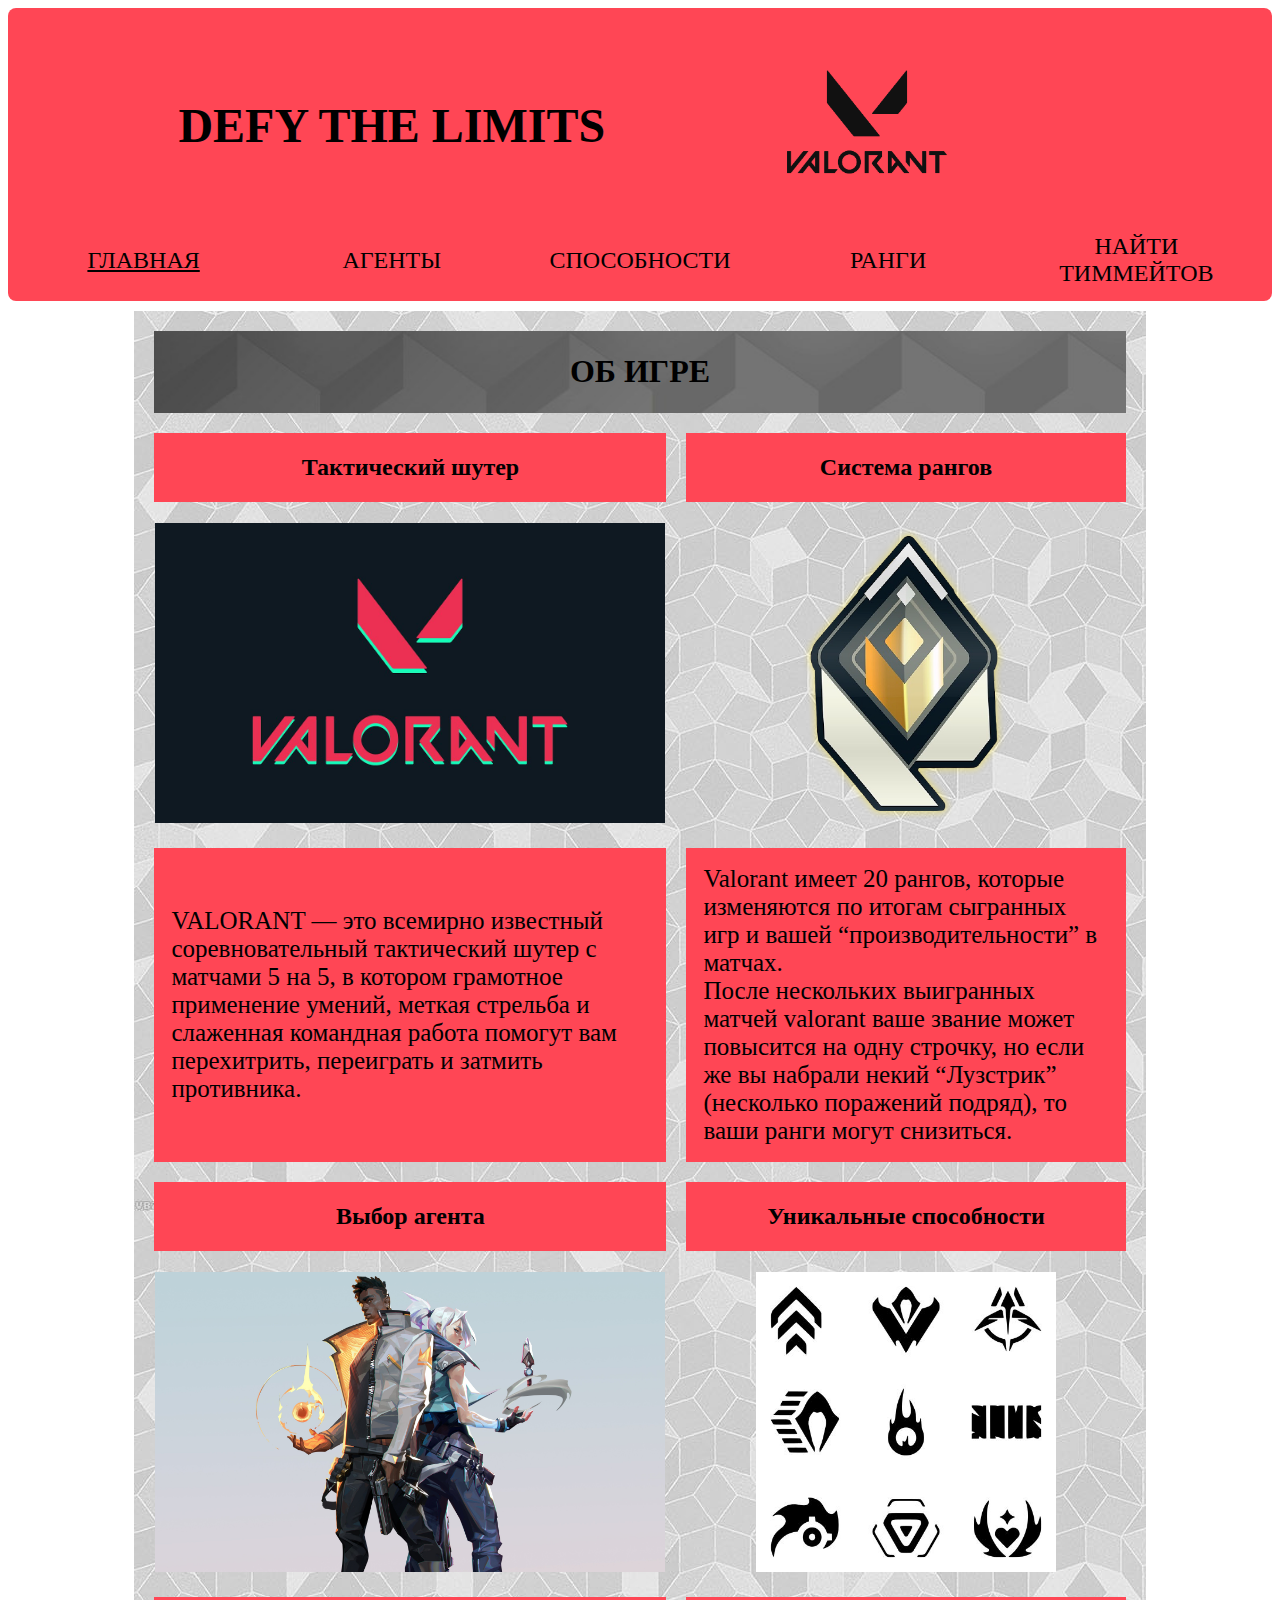
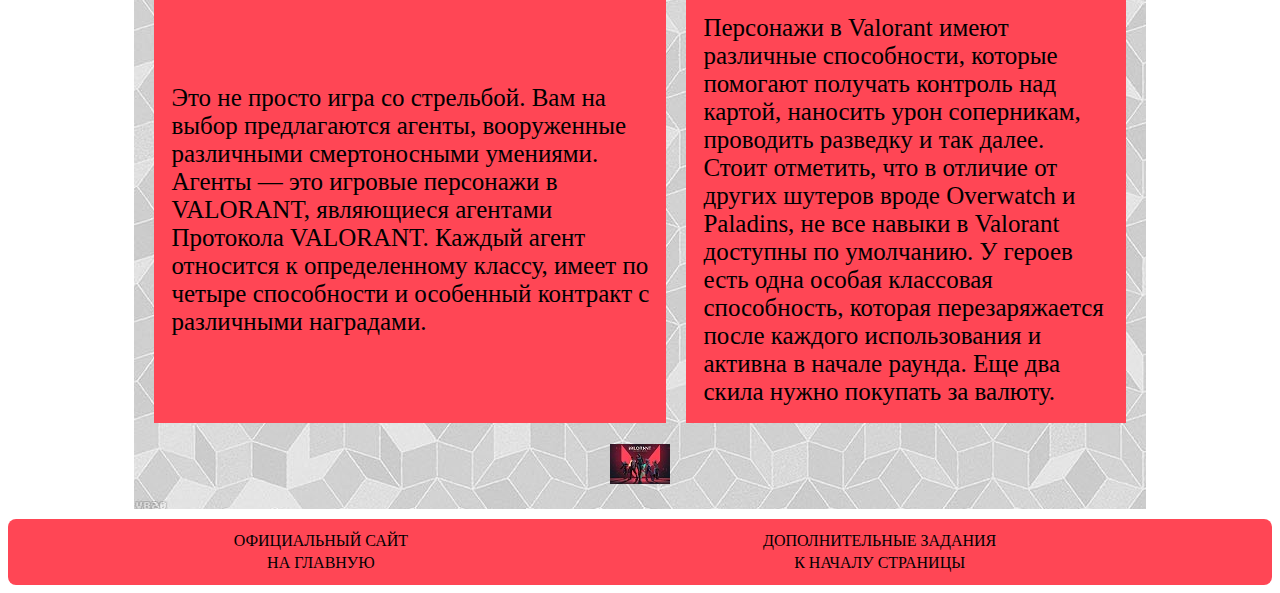
==== index.html @ 6a232fb4 "Add files via upload" ====
<!DOCTYPE html>
<html lang="en">
<head>
    <meta charset="UTF-8">
    <meta name="viewport" content="width=device-width, initial-scale=1.0">
    <link rel="stylesheet" href="css/css_page_1.css">
    <title>Valorant</title>
</head>
<body bgcolor="white">
    <header align="center">
    <table width="100%" border="0" cellspacing="3" border-radius="8px">
        <tbody>
            <tr>
                <td colspan="3" align="center"><h1>DEFY THE LIMITS</h1></td>
                <td colspan="2" align="left"><a href="https://playvalorant.com/ru-ru/" target="_blank"><img height="200px" width="200px" src="img\valorant logo.png" alt="Логотип Валорант" title="Перейти на официальный сайт игры"></a></td>

            </tr>
            <tr>
                <td width="20%"> <a class="current_page" href="index.html">ГЛАВНАЯ</a></td>
                <td width="20%"> <a href="agents.html#agents">АГЕНТЫ</a></td>
                <td width="20%"><a href="abilities.html">СПОСОБНОСТИ</a></td>
                <td width="20%"><a href="ranks.html">РАНГИ</a></td>
                <td width="20%"><a href="find_team.html">НАЙТИ ТИММЕЙТОВ</a></td>
            </tr>
        </tbody>
    </table>
    </header>
    <table width="80%" align="center" border="0" cellspacing="20px" background="img\background.jpg" style="margin: 10px auto;">
        <tbody>
            <tr align="center">
                <td colspan="2" background="img\cellbg.jpg"><h1>ОБ ИГРЕ</h1></td>
            </tr>
            <tr>
                <td width="50%" align="center" style="background-color: rgb(255, 70, 85);"><h2>Тактический шутер</h2></td>
                <td width="50%" align="center" style="background-color: rgb(255, 70, 85);"><h2>Система рангов</h2></td>
            </tr>
            <tr>
                <td align="center"><a href="index.html"><img src="img\shooter.jpg" width="510" height="300" alt="Логотип с названием Валорант" title="Тактический шутер"></a></td>
                <td align="center"><a href="ranks.html"><img src="img\rank.png" width="300" height="300" alt="Ранги" title="Перейти на вкладку ранги" ></a></td>
            </tr>
            <tr>
                <td style="background-color: rgb(255, 70, 85);"><p style="margin: 16PX; font-size: 25px;">VALORANT — это всемирно известный соревновательный тактический шутер с матчами 5 на 5, в котором грамотное применение умений, меткая стрельба и слаженная командная работа помогут вам перехитрить, переиграть и затмить противника.</p></td>
                <td style="background-color: rgb(255, 70, 85);"><p style="margin: 16PX; font-size: 25px;">Valorant имеет 20 рангов, которые изменяются по итогам сыгранных игр и вашей “производительности” в матчах.
                    <br>После нескольких выигранных матчей valorant ваше звание может повысится на одну строчку, но если же вы набрали некий “Лузстрик” (несколько поражений подряд), то ваши ранги могут снизиться.</p></td>
            </tr>
            <tr>
                <td width="50%" align="center" style="background-color: rgb(255, 70, 85);"><h2>Выбор агента</h2></td>
                <td width="50%" align="center" style="background-color: rgb(255, 70, 85);"><h2>Уникальные способности</h2></td>
            </tr>
            <tr>
                <td align="center"><a href="agents.html"><img src="img\agents.jpg" width="510" height="300" alt="Агенты" title="Перейти на вкладку агенты" ></a></td>
                <td align="center"><a href="abilities.html"><img src="img\abilities.jpg" width="300" height="300" alt="Способности" title="Перейти на вкладку способности" ></a></td>
            </tr>
            <tr>
                <td style="background-color: rgb(255, 70, 85);"><p style="margin: 16PX; font-size: 25px;">Это не просто игра со стрельбой. Вам на выбор предлагаются агенты, вооруженные различными смертоносными умениями. Агенты — это игровые персонажи в VALORANT, являющиеся агентами Протокола VALORANT. Каждый агент относится к определенному классу, имеет по четыре способности и особенный контракт с различными наградами.</p></td>
                <td style="background-color: rgb(255, 70, 85);"><p style="margin: 16PX; font-size: 25px;">Персонажи в Valorant имеют различные способности, которые помогают получать контроль над картой, наносить урон соперникам, проводить разведку и так далее. 
                    <br>Стоит отметить, что в отличие от других шутеров вроде Overwatch и Paladins, не все навыки в Valorant доступны по умолчанию. У героев есть одна особая классовая способность, которая перезаряжается после каждого использования и активна в начале раунда. Еще два скила нужно покупать за валюту.</p></td>
            </tr>
            <tr>
                <td colspan="5" align="center"><a href="bigimage.html" target="_blank"><img src="img\smallimage.jpg" alt="Картинка Валорант" title="Открыть в полном размере"></a></td>
            </tr>
        </tbody>
    </table>
    <footer>
        <table width="90%" border="0" align="center">
            <tr>
                <td align="center"><a href="https://playvalorant.com/ru-ru/" target="_blank">ОФИЦИАЛЬНЫЙ САЙТ</a></td>
                <td align="center"><a href="add_tasks.html" target="_blank">ДОПОЛНИТЕЛЬНЫЕ ЗАДАНИЯ</a></td>
            </tr>
            <tr>
                <td align="center"><a href="index.html">НА ГЛАВНУЮ</a></td>
                <td align="center"><a href="#top" target="_self">К НАЧАЛУ СТРАНИЦЫ</a></td>
            </tr>
        </table>
    </footer>
</body>
</html>
---- css/css_page_1.css ----
* {box-sizing: border-box;}

header {
text-align: center;
font-size: 24px;
text-transform: uppercase;
border-radius: 8px;
padding: 10px 10px 10px 10px;
background-color: rgb(255, 70, 85);
}

a{
    color: black;
    text-decoration: none;
}

.current_page {
    text-decoration: underline
}

footer {
    text-align: center;
    font-size: 16px;
    border-radius: 8px;
    padding: 10px 10px 10px 10px;
    background-color: rgb(255, 70, 85);
}

li {
    font-size: 20px;
}

.headlist {
    font-size: 20px;
    font-weight: bold;
    text-decoration: underline;
}

.list {
    font-size: 20px;
}

.form {
    background-color: grey;
    text-align: center;
}
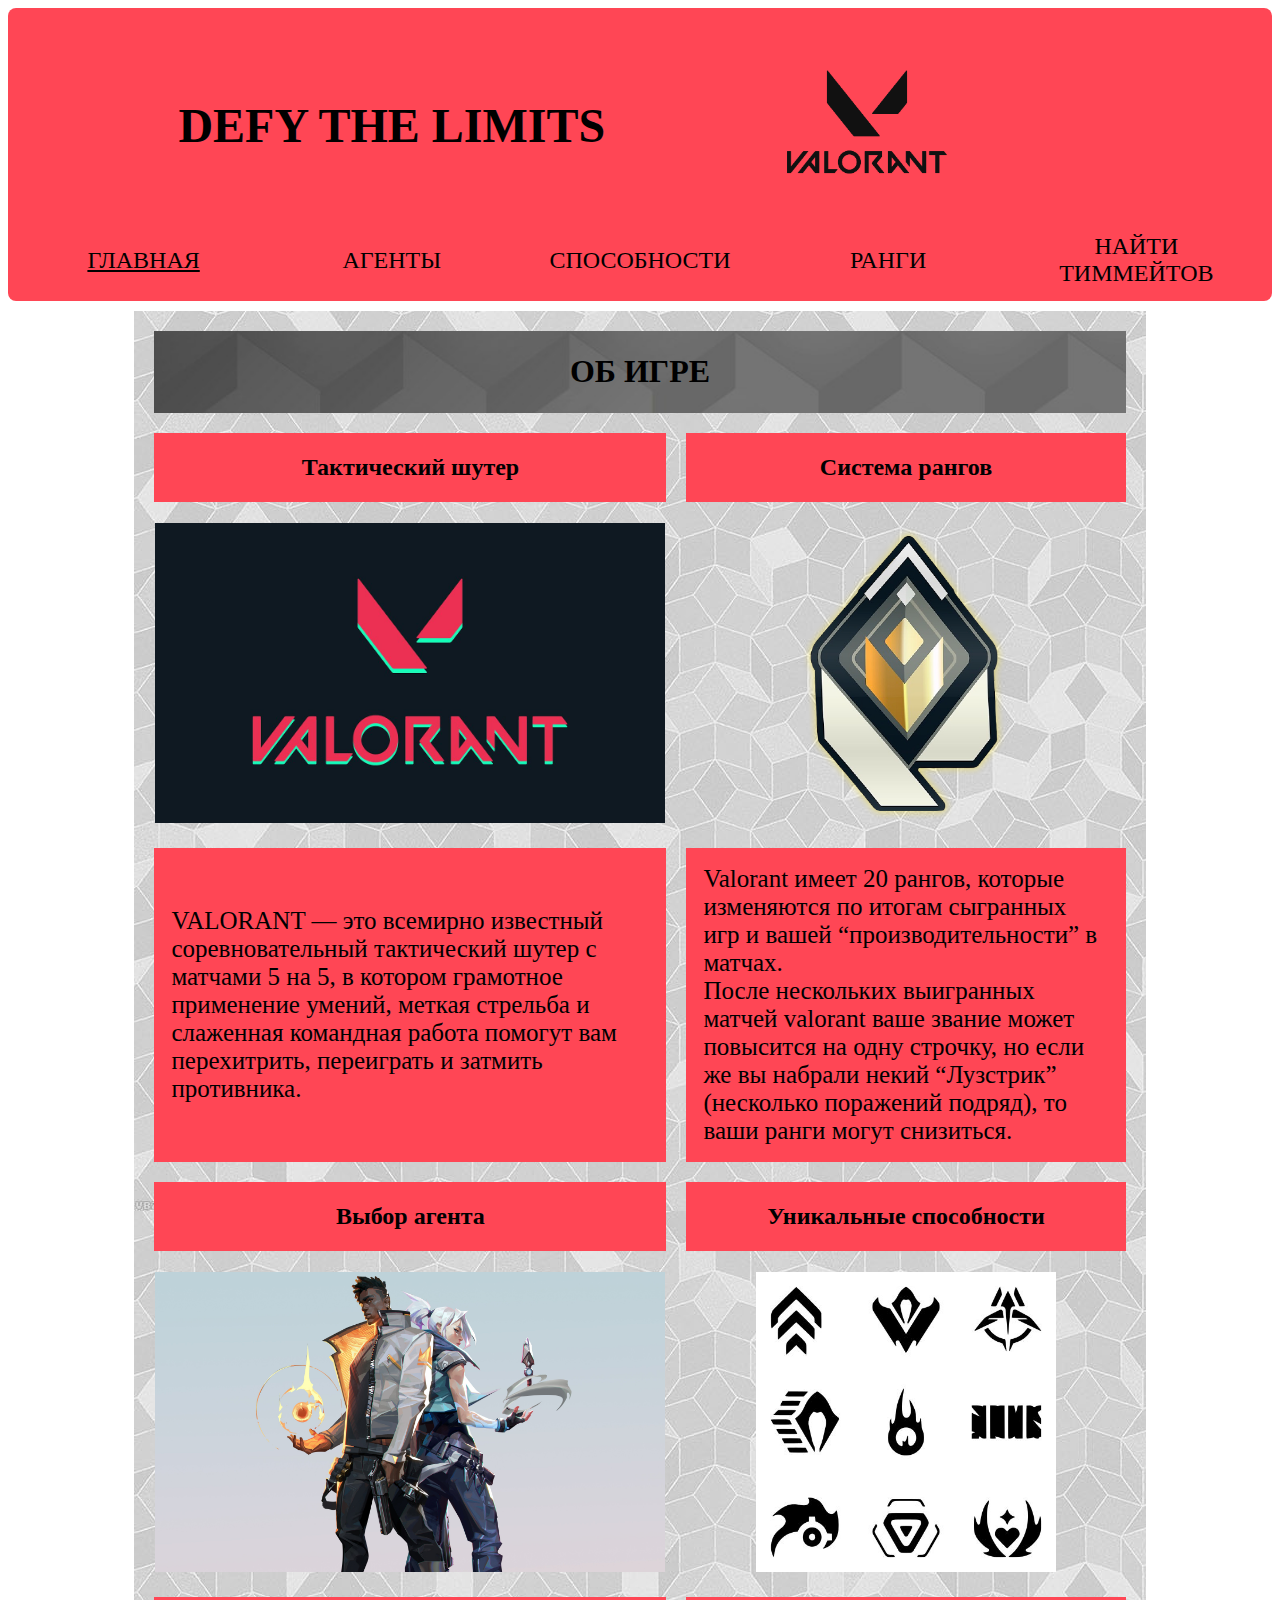
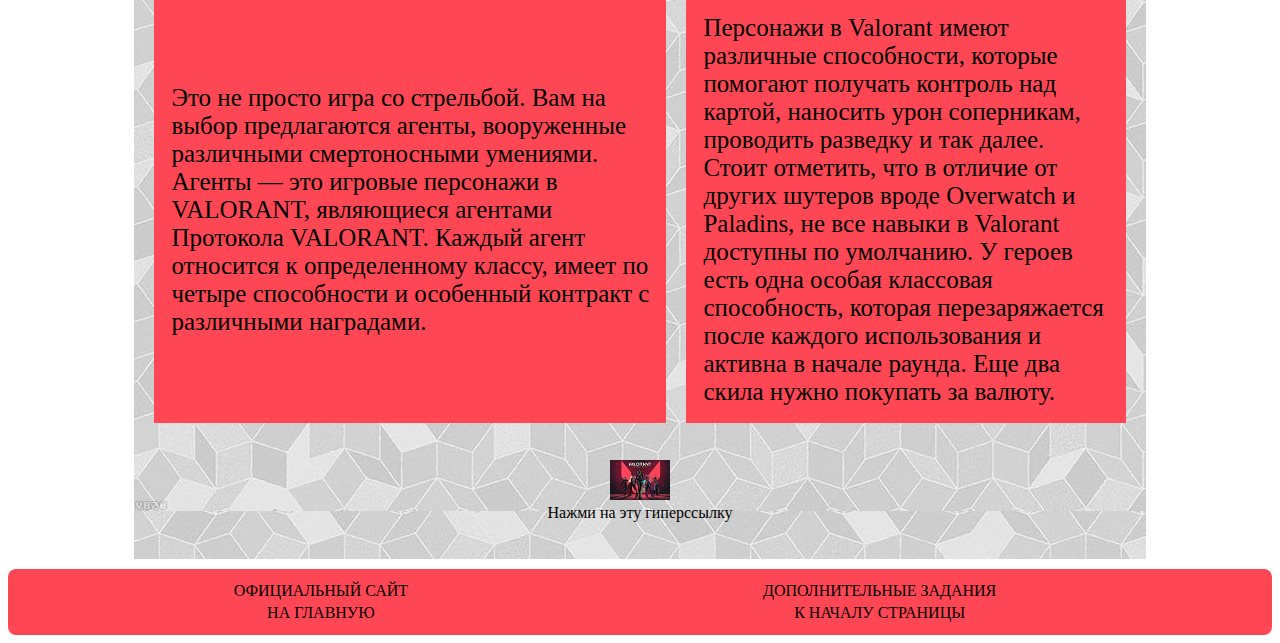
==== commit e842e390: "figcuption" ====
--- a/index.html
+++ b/index.html
@@ -57,7 +57,14 @@
                     <br>Стоит отметить, что в отличие от других шутеров вроде Overwatch и Paladins, не все навыки в Valorant доступны по умолчанию. У героев есть одна особая классовая способность, которая перезаряжается после каждого использования и активна в начале раунда. Еще два скила нужно покупать за валюту.</p></td>
             </tr>
             <tr>
-                <td colspan="5" align="center"><a href="bigimage.html" target="_blank"><img src="img\smallimage.jpg" alt="Картинка Валорант" title="Открыть в полном размере"></a></td>
+                <td colspan="5" align="center">
+                    <a href="bigimage.html" target="_blank">
+                        <figure>
+                            <img src="img\smallimage.jpg" alt="Картинка Валорант" title="Открыть в полном размере">
+                            <figcaption>Нажми на эту гиперссылку</figcaption>
+                        </figure>
+                    </a>
+                </td>
             </tr>
         </tbody>
     </table>
